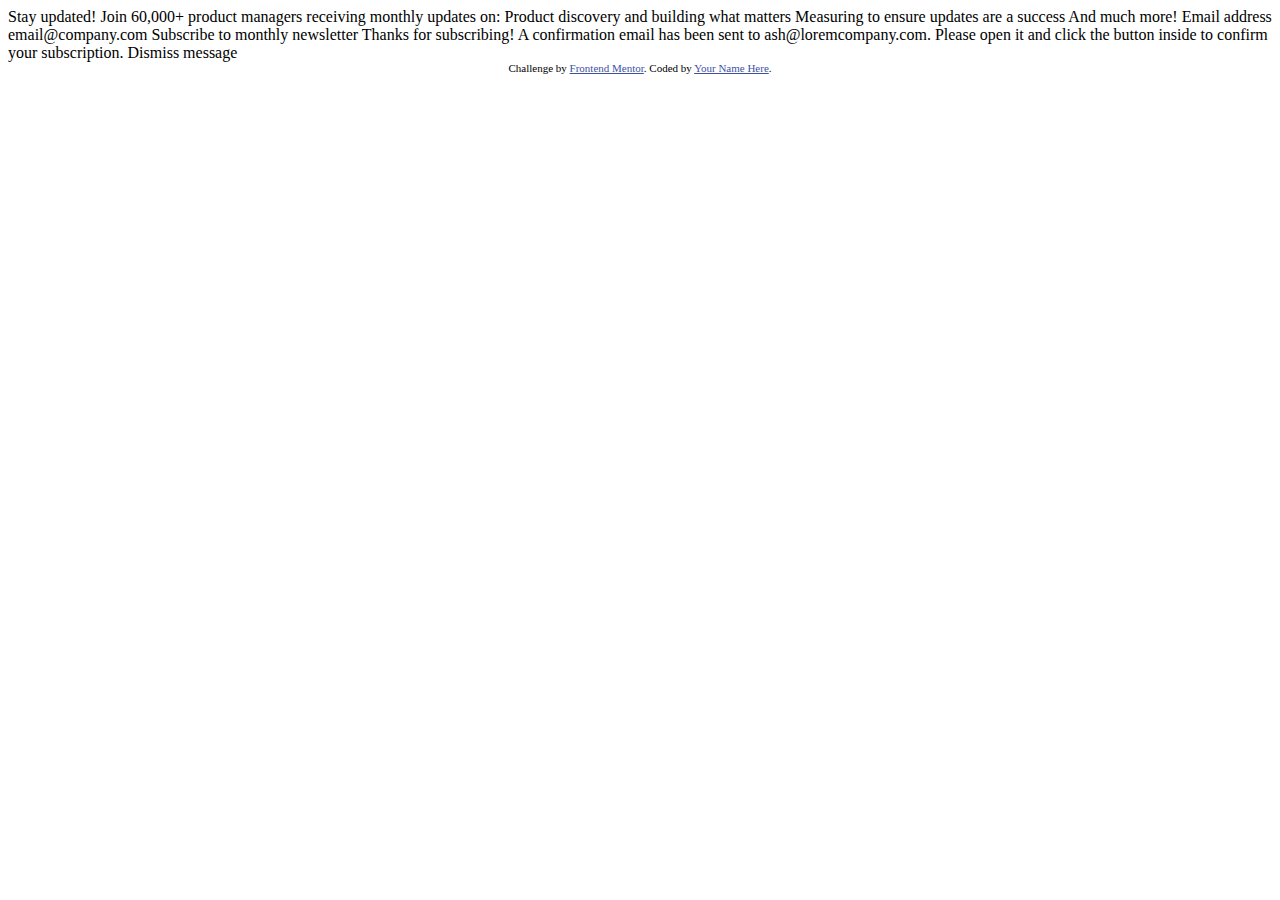
==== index.html @ d02a76fb "Add files via upload" ====
<!DOCTYPE html>
<html lang="en">
<head>
  <meta charset="UTF-8">
  <meta name="viewport" content="width=device-width, initial-scale=1.0"> <!-- displays site properly based on user's device -->

  <link rel="icon" type="image/png" sizes="32x32" href="./assets/images/favicon-32x32.png">
  
  <title>Frontend Mentor | Newsletter sign-up form with success message</title>

  <!-- Feel free to remove these styles or customise in your own stylesheet 👍 -->
  <style>
    .attribution { font-size: 11px; text-align: center; }
    .attribution a { color: hsl(228, 45%, 44%); }
  </style>
</head>
<body>

  <!-- Sign-up form start -->

  Stay updated!

  Join 60,000+ product managers receiving monthly updates on:

  Product discovery and building what matters
  Measuring to ensure updates are a success
  And much more!

  Email address
  email@company.com

  Subscribe to monthly newsletter

  <!-- Sign-up form end -->

  <!-- Success message start -->

  Thanks for subscribing!

  A confirmation email has been sent to ash@loremcompany.com. 
  Please open it and click the button inside to confirm your subscription.

  Dismiss message

  <!-- Success message end -->
  
  <div class="attribution">
    Challenge by <a href="https://www.frontendmentor.io?ref=challenge" target="_blank">Frontend Mentor</a>. 
    Coded by <a href="#">Your Name Here</a>.
  </div>
</body>
</html>
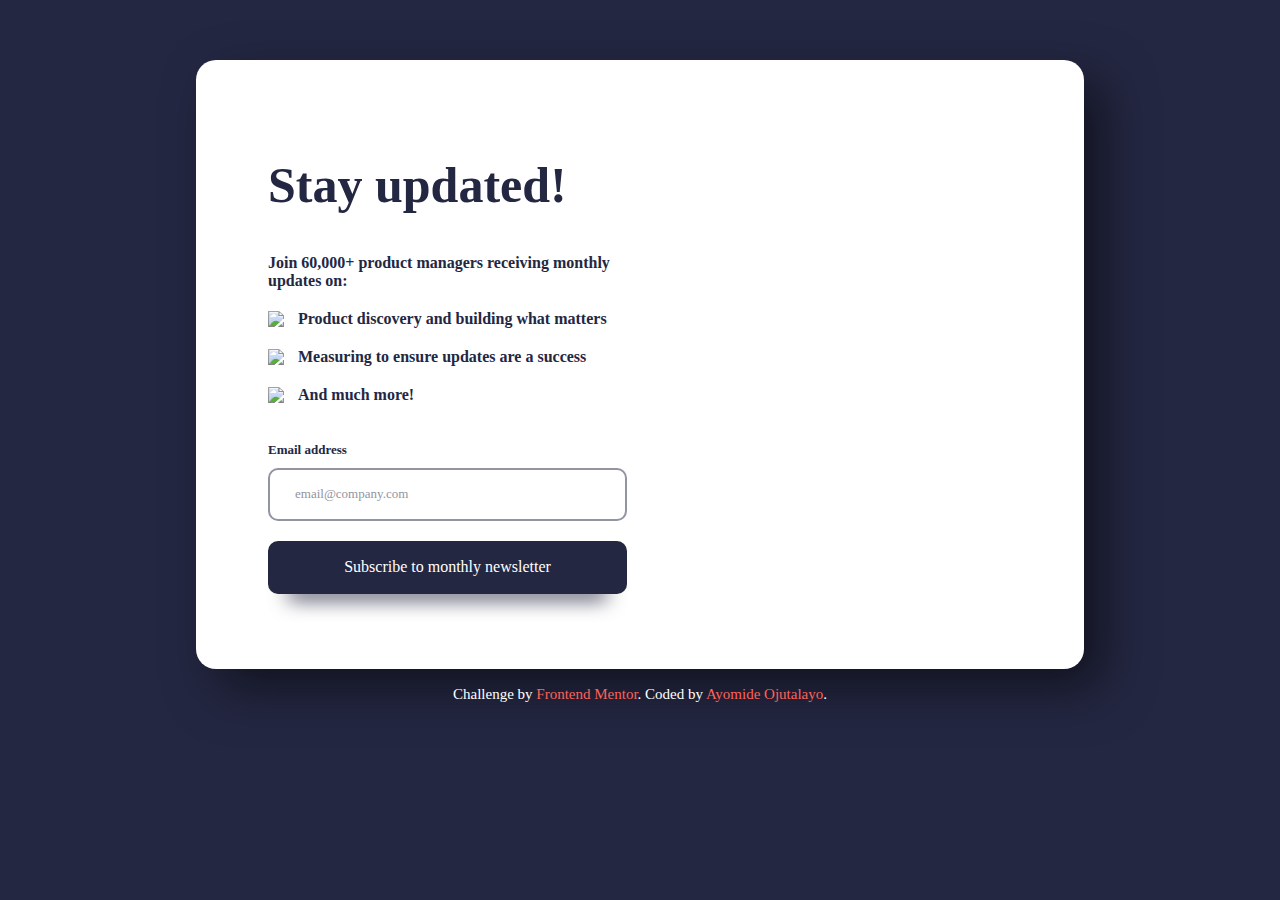
==== commit 62691a66: "Update index.html" ====
--- a/index.html
+++ b/index.html
@@ -4,49 +4,73 @@
   <meta charset="UTF-8">
   <meta name="viewport" content="width=device-width, initial-scale=1.0"> <!-- displays site properly based on user's device -->
 
+  <link href="css/style.css" rel="stylesheet">
   <link rel="icon" type="image/png" sizes="32x32" href="./assets/images/favicon-32x32.png">
   
   <title>Frontend Mentor | Newsletter sign-up form with success message</title>
 
-  <!-- Feel free to remove these styles or customise in your own stylesheet 👍 -->
-  <style>
-    .attribution { font-size: 11px; text-align: center; }
-    .attribution a { color: hsl(228, 45%, 44%); }
-  </style>
 </head>
 <body>
 
-  <!-- Sign-up form start -->
+  <div>
+    <div class="main">
+      <div class="img-content">
+        <div class="sign-up-img"></div>
+      </div>
+      <div class="sign-up-form">
+        <div class="content">
+          <!-- Sign-up form start -->
+          <h1>Stay updated!</h1>
 
-  Stay updated!
+          <h4>Join 60,000+ product managers receiving monthly updates on:</h4>
 
-  Join 60,000+ product managers receiving monthly updates on:
+          <div class="content-info"> 
+            <div class="content-list">
+              <img src="/Newsletter-sign-up/assets/images/icon-list.svg">
+              <h4> Product discovery and building what matters</h4>
+            </div>   
+            <div class="content-list">
+              <img src="/Newsletter-sign-up/assets/images/icon-list.svg">
+              <h4> Measuring to ensure updates are a success</h4>
+            </div>
+            <div class="content-list">
+              <img src="/Newsletter-sign-up/assets/images/icon-list.svg">    
+              <h4> And much more!</h4>
+            </div>
+          </div>
 
-  Product discovery and building what matters
-  Measuring to ensure updates are a success
-  And much more!
+          <form class="sign-up-Form" id="form">
+            <div>
+              <label for="email"><p>Email address</p> <span class="erro-r">Valid email required</span></label><br>
+              <input type="email" class="email sme" id="email" placeholder="email@company.com">
+            </div>
+            <div>
+              <div class="button sme" formtarget="_top">Subscribe to monthly newsletter</div>
+            </div>
+          </form>
+          <!-- Sign-up form end -->
+        </div>
+      </div>
+    </div>
 
-  Email address
-  email@company.com
-
-  Subscribe to monthly newsletter
-
-  <!-- Sign-up form end -->
-
-  <!-- Success message start -->
-
-  Thanks for subscribing!
-
-  A confirmation email has been sent to ash@loremcompany.com. 
-  Please open it and click the button inside to confirm your subscription.
-
-  Dismiss message
-
-  <!-- Success message end -->
-  
+    <!-- Success message start -->
+    <div class="success-message">
+      <div class="success-message-content">
+        <img src="/assets/images/icon-success.svg">
+        <h1>Thanks for subscribing!</h1>
+        <h4>A confirmation email has been sent to <b>ash@loremcompany.com</b>. 
+          Please open it and click the div inside to confirm your subscription.</h4>
+      </div>
+      <div class="success-message-dismiss">
+        <div class="button sme">Dismiss message</div>
+      </div>
+    </div>
+    <!-- Success message end -->
+  </div>
   <div class="attribution">
     Challenge by <a href="https://www.frontendmentor.io?ref=challenge" target="_blank">Frontend Mentor</a>. 
-    Coded by <a href="#">Your Name Here</a>.
+    Coded by <a href="https://www.ayocodex.site">Ayomide Ojutalayo</a>.
   </div>
 </body>
-</html>+<script src="js/script.js"></script>
+</html>
--- a/css/style.css
+++ b/css/style.css
@@ -0,0 +1,277 @@
+:root{
+    --Tomato: hsl(4, 100%, 67%);
+    --Dark_Slate_Grey: hsl(234, 29%, 20%);
+    --Charcoal_Grey: hsl(235, 18%, 26%);
+    --Grey: hsl(231, 7%, 60%);
+    --White: hsl(0, 0%, 100%);
+}
+*{
+    padding: 0;
+    margin: 0;
+    box-sizing: border-box; 
+}
+@font-face {
+    font-family: theFont;
+    src: url(/Newsletter-sign-up/assets/fonts/Roboto-Regular.ttf);
+}
+body{
+    background: var(--Dark_Slate_Grey);
+    color: var(--White);
+    font-family: theFont;
+    font-size: 16px;
+    overflow: hidden;
+}
+.main{
+    align-items: center;
+    background: var(--White);
+    border-radius: 20px;
+    box-shadow: 20px 20px 50px rgba(0,0,0,0.5);
+    display: flex;
+    flex-direction: row-reverse;
+    height: 609px;
+    justify-content: center;
+    margin: 60px auto;
+    width: 888px;
+}
+@media (max-width: 430px){
+    body{
+        background: var(--White) !important;
+        color: var(--Dark_Slate_Grey) !important;
+        overflow: hidden !important;
+    }
+    .main{
+        border-radius: 0px;
+        box-shadow: none;
+        display: block;
+        height: 842px;
+        background: none !important;
+        flex-direction: column-reverse !important;
+        margin: 0 0;
+        overflow: hidden;
+        width: auto;
+    }
+    .sign-up-form{
+        width: auto !important;
+    }
+    .sign-up-img{
+        background: url(/Newsletter-sign-up/assets/images/illustration-sign-up-mobile.svg) no-repeat !important;
+        background-size: contain !important;
+        height: 284px !important;
+        margin-right: 0px !important;
+        width: 375px !important;
+    }
+    .sme{
+        width: 309px !important;
+    }
+    .content{
+        padding: 13px 33px !important;
+    }
+    .content h1{
+        font-size: 40px !important;
+        margin: 20px 0 !important;
+    }
+    .content-list img {
+        margin-bottom: 14px;
+    }
+    label{
+        width: 309px !important;
+    }
+    .button{
+        box-shadow: none !important;
+        cursor: none;
+    }
+    .success-message{
+        box-shadow: none !important;
+        height: 842px !important;
+        margin: 0px 0px !important;
+        width: auto !important;
+    }
+    .success-message-content {
+        margin: 114px 22px;
+        padding: 0 6px !important;
+    }
+    .success-message-content h1 {
+        font-size: 40px !important;
+    }
+    .success-message-content h4 {
+        font-size: 17px !important;
+    }
+    .success-message-dismiss {
+        bottom: 76px;
+        padding: 0 32px !important;
+        position: absolute;
+    }
+    .attribution{
+        margin-top: -41px !important;
+    }
+}
+.success-message{
+    align-items: center;
+    background: var(--White);
+    border-radius: 20px;
+    box-shadow: 20px 20px 50px rgba(0,0,0,0.5);
+    display: none;
+    height: 484px;
+    justify-content: center;
+    margin: 110px auto;
+    width: 491px;
+}
+.success-message button{
+    align-self: center;
+}
+.success-message-content{
+    /****/
+    padding: 0 56px;
+}
+.success-message-content img{
+    margin-top: 30px;
+}
+.success-message-content h1{
+    color: var(--Dark_Slate_Grey);
+    font-size: 50px;
+    margin: 25px 0;
+}
+.success-message-content h4{
+    color: var(--Grey);
+    font-size: 20px;
+    margin: 0 0;
+}
+b{
+    color: var(--Dark_Slate_Grey);
+}
+.success-message-dismiss{
+    padding: 0 56px;
+    margin: 26px 0;
+}
+.sign-up-form{
+    color: var(--Dark_Slate_Grey);
+    width: 50%;
+}
+.sign-up-img{
+    background: url(/Newsletter-sign-up/assets/images/illustration-sign-up-desktop.svg) no-repeat;
+    background-size: contain;
+    height: 90%;
+    margin-right: -40px;
+    width: 400px;
+}
+.content{
+    padding: 30px;
+}
+.content h1{
+    font-size: 50px;
+    margin: 40px 0;
+}
+.content h4{
+    margin: 10px 0;
+}
+.content-list img{
+    margin-right: 10px;
+    width: 20px;
+}
+.content-info div{
+    align-items: center;
+    display: flex;
+}
+.sme{
+    border-radius: 10px;
+    font-family: theFont;
+    height: 53px;
+    outline: none;
+    width: 359px;
+}
+.email{
+    border: 2px solid var(--Grey);
+    padding-left: 20px;
+}
+.error{
+    background: hsla(0, 100%, 50%, 0.192);
+    border: 1px solid hsla(0, 100%, 50%, 0.863) !important;
+    color: red !important;
+}
+.email:focus{
+    border: 2px solid var(--Charcoal_Grey);
+}
+.email::placeholder{
+    color: var(--Grey);
+    font-size: small;
+    padding-left: 5px;
+}
+#form div{
+    margin-bottom: 20px;
+}
+label{
+    align-items: center;
+    display: flex;
+    justify-content: space-between;
+    width: 359px;
+}
+label p{
+    color: var(--Dark_Slate_Grey);
+    font-size: small;
+    font-weight: bold;
+    margin-top: 28px;
+    margin-bottom: -8px;
+}
+label span{
+    color: hsla(0, 100%, 50%, 0.796);
+    display: none;
+    font-size: small;
+    font-weight: bold;
+    margin-top: 28px;
+    margin-bottom: -8px;
+}
+.button{
+    background: var(--Dark_Slate_Grey);
+    border: none;
+    box-shadow: 0px 25px 20px -20px var(--Charcoal_Grey);
+    color: var(--White);
+    padding: 17px 10px;
+    text-align: center;
+    
+}
+.button:hover{
+    background: var(--Tomato);
+    box-shadow: 0px 25px 20px -20px var(--Tomato);
+    cursor: pointer;
+}
+.attribution { 
+    font-family: theFont;
+    font-size: 15px; 
+    text-align: center; 
+}
+.attribution a { 
+    color:var(--Tomato);
+    text-decoration: none; 
+}
+.attribution a:hover {
+    text-decoration: underline;
+}
+@media (min-height: 700px) {
+    .attribution{
+        margin-top: -43px;
+    }
+}
+@media (max-width: 767px) and (min-width: 360px){
+    /* Styles for tablets and small desktops */
+    /**.main {
+        height: auto;
+        width: 100%;
+    }**/
+    .img-content{
+        box-shadow: none !important;
+        border-bottom-left-radius: 16px;
+        border-bottom-right-radius: 16px;
+        height: 97px;
+        overflow: hidden;
+    }
+    .sign-up-img{
+        background-repeat: inherit !important;
+        background-size: contain;
+        margin-right: 0px;
+        width: 100% !important;
+    }
+    .attribution{
+        margin-top: 0 !important;
+    }
+}
+
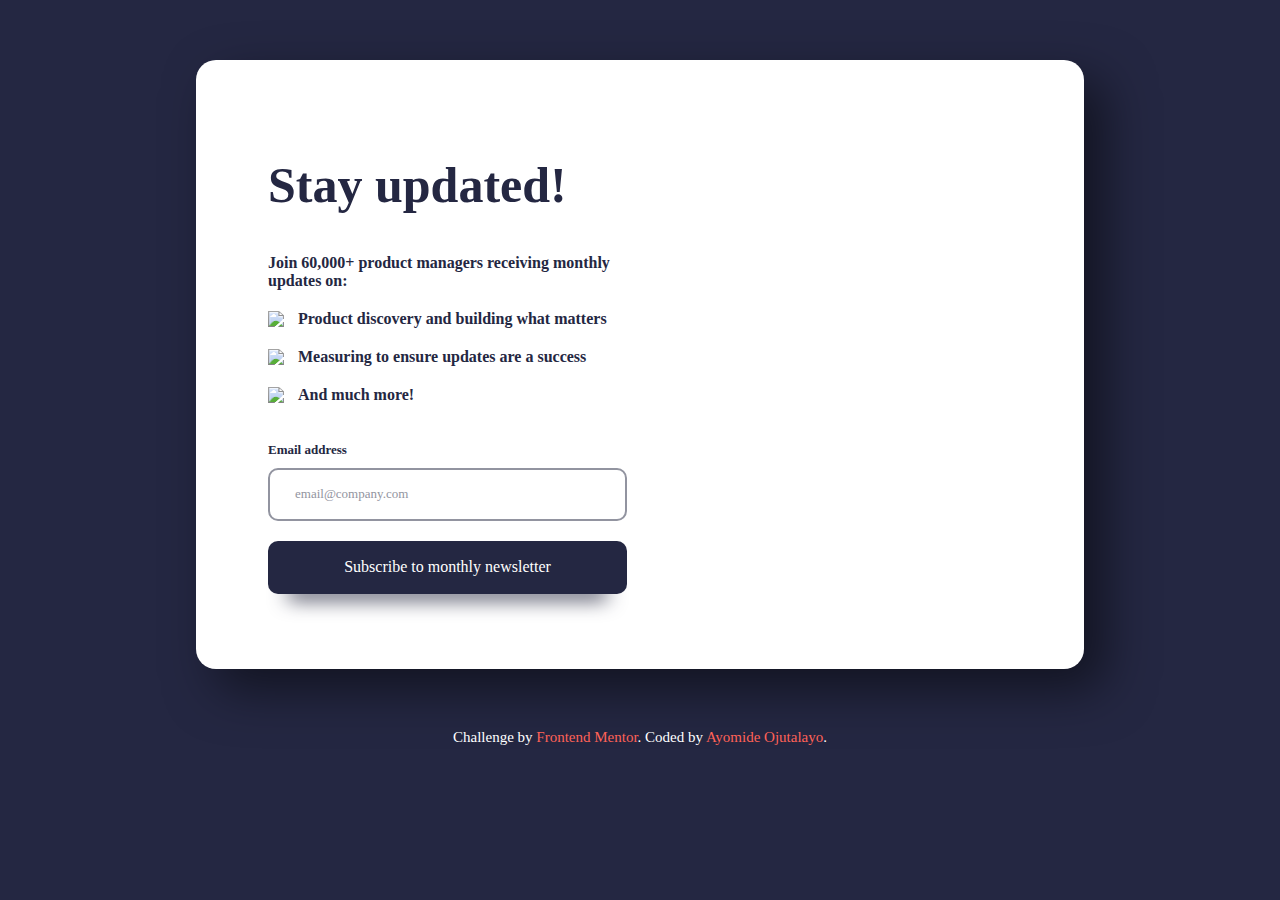
==== commit da6ed4fb: "update" ====
--- a/index.html
+++ b/index.html
@@ -54,15 +54,17 @@
     </div>
 
     <!-- Success message start -->
-    <div class="success-message">
+    <div class="success-message" data-wow-delay="0.1s">
+      <div>
       <div class="success-message-content">
-        <img src="/assets/images/icon-success.svg">
+        <img src="/Newsletter-sign-up/assets/images/icon-success.svg">
         <h1>Thanks for subscribing!</h1>
         <h4>A confirmation email has been sent to <b>ash@loremcompany.com</b>. 
           Please open it and click the div inside to confirm your subscription.</h4>
       </div>
       <div class="success-message-dismiss">
         <div class="button sme">Dismiss message</div>
+      </div>
       </div>
     </div>
     <!-- Success message end -->
--- a/css/style.css
+++ b/css/style.css
@@ -54,14 +54,15 @@
         width: auto !important;
     }
     .sign-up-img{
-        background: url(/Newsletter-sign-up/assets/images/illustration-sign-up-mobile.svg) no-repeat !important;
-        background-size: contain !important;
+        background: url(/Newsletter-sign-up/assets/images/illustration-sign-up-mobile.svg) !important;
+        background-repeat-y: no-repeat !important;
+        background-size: cover !important;
         height: 284px !important;
         margin-right: 0px !important;
-        width: 375px !important;
+        width: 100% !important;
     }
     .sme{
-        width: 309px !important;
+        width: 100% !important;
     }
     .content{
         padding: 13px 33px !important;
@@ -99,7 +100,8 @@
     .success-message-dismiss {
         bottom: 76px;
         padding: 0 32px !important;
-        position: absolute;
+        position: relative;
+        width: 100%;
     }
     .attribution{
         margin-top: -41px !important;
@@ -116,6 +118,13 @@
     margin: 110px auto;
     width: 491px;
 }
+.success-message div{
+    animation: fadeIn 1s;
+}
+@keyframes fadeIn {
+    0% {opacity: 0;}
+    100% {opacity: 1;}
+}
 .success-message button{
     align-self: center;
 }
@@ -234,10 +243,12 @@
     box-shadow: 0px 25px 20px -20px var(--Tomato);
     cursor: pointer;
 }
-.attribution { 
+.attribution {
+    bottom: 0 !important;
     font-family: theFont;
     font-size: 15px; 
-    text-align: center; 
+    text-align: center;
+    position: sticky;  
 }
 .attribution a { 
     color:var(--Tomato);
@@ -246,12 +257,7 @@
 .attribution a:hover {
     text-decoration: underline;
 }
-@media (min-height: 700px) {
-    .attribution{
-        margin-top: -43px;
-    }
-}
-@media (max-width: 767px) and (min-width: 360px){
+@media (max-width: 767px) and (min-width: 380px){
     /* Styles for tablets and small desktops */
     /**.main {
         height: auto;
@@ -261,17 +267,33 @@
         box-shadow: none !important;
         border-bottom-left-radius: 16px;
         border-bottom-right-radius: 16px;
-        height: 97px;
+        height: 262px;
         overflow: hidden;
     }
-    .sign-up-img{
+    sign-up-img{
         background-repeat: inherit !important;
         background-size: contain;
         margin-right: 0px;
         width: 100% !important;
     }
     .attribution{
-        margin-top: 0 !important;
-    }
-}
-
+        bottom: 0 !important;
+    }
+}
+@media (max-height: 841px) {
+    .img-content{
+        border-bottom-left-radius: 16px;
+        border-bottom-right-radius: 16px;
+        height: 170px;
+        overflow: hidden;
+    }
+}
+@media (max-height: 632px){
+    .attribution{
+        margin-top: -100px !important;
+        position: relative;
+    }
+    body{
+        overflow: auto !important;
+    }
+}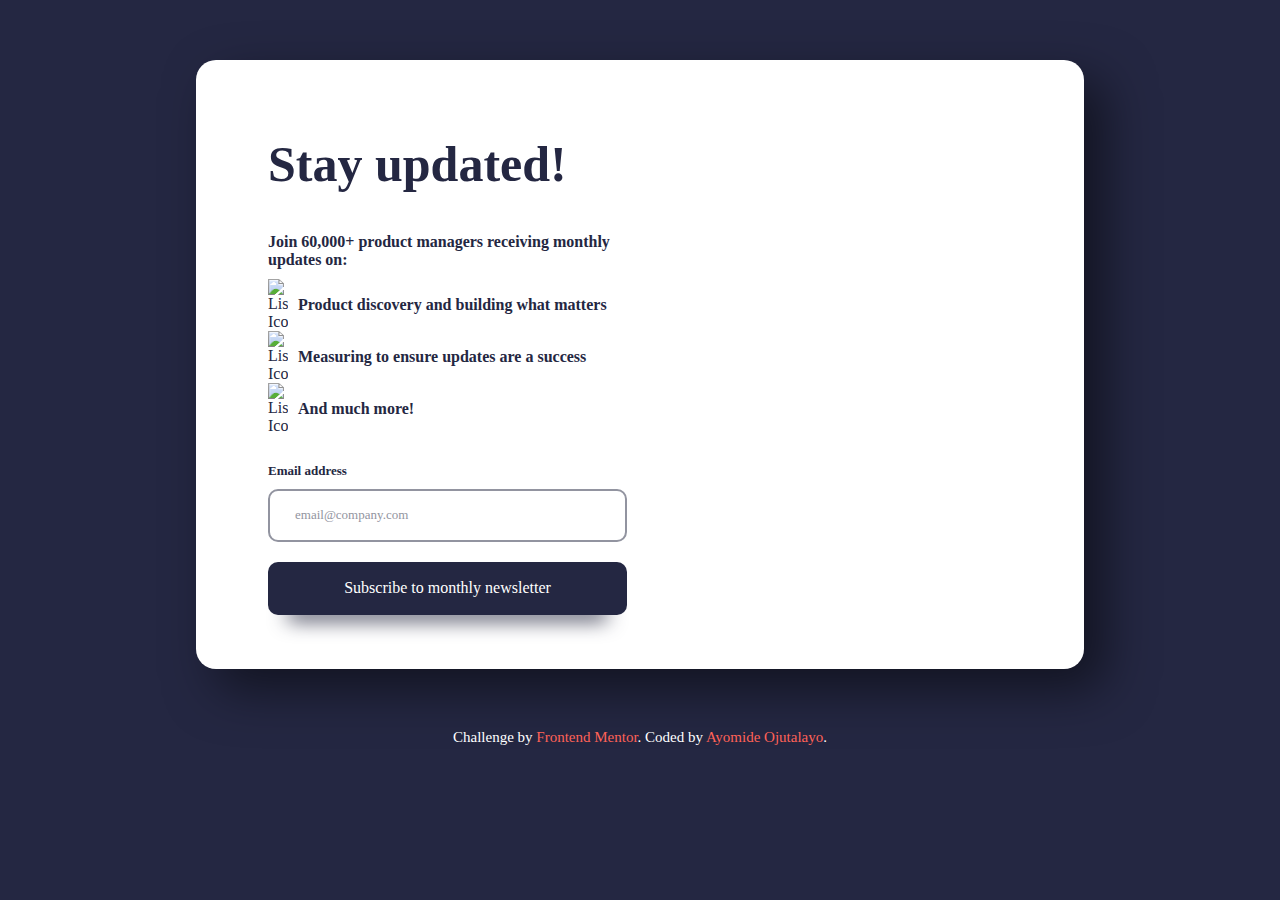
==== commit 3457c471: "Update index.html" ====
--- a/index.html
+++ b/index.html
@@ -12,7 +12,7 @@
 </head>
 <body>
 
-  <div>
+  <div role="main">
     <div class="main">
       <div class="img-content">
         <div class="sign-up-img"></div>
@@ -26,15 +26,15 @@
 
           <div class="content-info"> 
             <div class="content-list">
-              <img src="/Newsletter-sign-up/assets/images/icon-list.svg">
+              <img src="/Newsletter-sign-up/assets/images/icon-list.svg" alt="List Icon">
               <h4> Product discovery and building what matters</h4>
             </div>   
             <div class="content-list">
-              <img src="/Newsletter-sign-up/assets/images/icon-list.svg">
+              <img src="/Newsletter-sign-up/assets/images/icon-list.svg" alt="List Icon">
               <h4> Measuring to ensure updates are a success</h4>
             </div>
             <div class="content-list">
-              <img src="/Newsletter-sign-up/assets/images/icon-list.svg">    
+              <img src="/Newsletter-sign-up/assets/images/icon-list.svg" alt="List Icon">    
               <h4> And much more!</h4>
             </div>
           </div>
@@ -45,7 +45,7 @@
               <input type="email" class="email sme" id="email" placeholder="email@company.com">
             </div>
             <div>
-              <div class="button sme" formtarget="_top">Subscribe to monthly newsletter</div>
+              <div class="button sme">Subscribe to monthly newsletter</div>
             </div>
           </form>
           <!-- Sign-up form end -->
@@ -57,7 +57,7 @@
     <div class="success-message" data-wow-delay="0.1s">
       <div>
       <div class="success-message-content">
-        <img src="/Newsletter-sign-up/assets/images/icon-success.svg">
+        <img src="/Newsletter-sign-up/assets/images/icon-success.svg" alt="Success List Icon">
         <h1>Thanks for subscribing!</h1>
         <h4>A confirmation email has been sent to <b>ash@loremcompany.com</b>. 
           Please open it and click the div inside to confirm your subscription.</h4>
@@ -69,7 +69,7 @@
     </div>
     <!-- Success message end -->
   </div>
-  <div class="attribution">
+  <div class="attribution" alt="List Icon">
     Challenge by <a href="https://www.frontendmentor.io?ref=challenge" target="_blank">Frontend Mentor</a>. 
     Coded by <a href="https://www.ayocodex.site">Ayomide Ojutalayo</a>.
   </div>
--- a/css/style.css
+++ b/css/style.css
@@ -55,7 +55,6 @@
     }
     .sign-up-img{
         background: url(/Newsletter-sign-up/assets/images/illustration-sign-up-mobile.svg) !important;
-        background-repeat-y: no-repeat !important;
         background-size: cover !important;
         height: 284px !important;
         margin-right: 0px !important;
@@ -296,4 +295,9 @@
     body{
         overflow: auto !important;
     }
+}
+@media (max-height: 667px){
+    .img-content {
+    height: 100px;
+    }
 }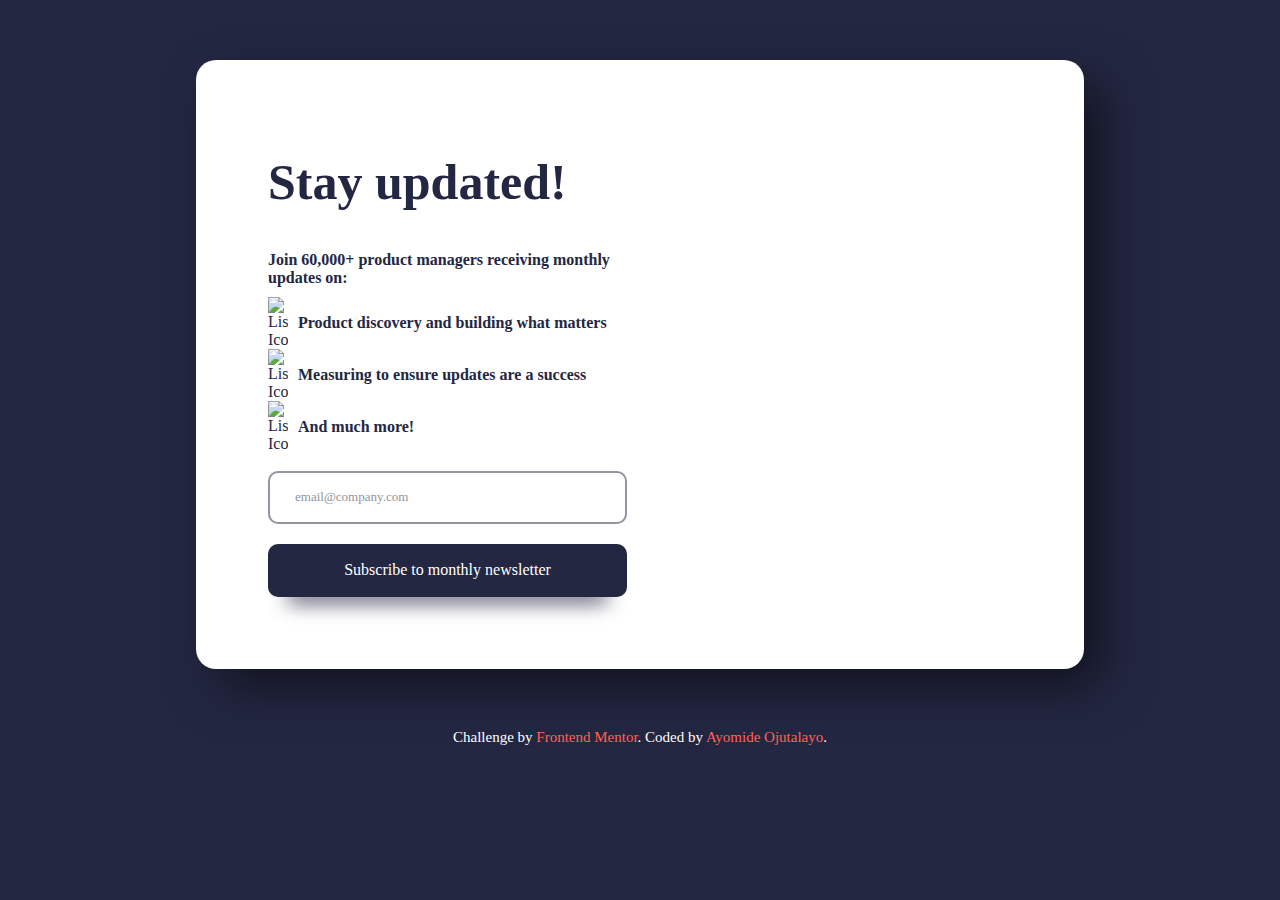
==== commit 2a0faa10: "update" ====
--- a/index.html
+++ b/index.html
@@ -39,9 +39,9 @@
             </div>
           </div>
 
-          <form class="sign-up-Form" id="form">
+          <form class="sign-up-Form" id="form" role="form">
             <div>
-              <label for="email"><p>Email address</p> <span class="erro-r">Valid email required</span></label><br>
+              <label for="email"><span>Email address</span> <span class="erro-r">Valid email required</span></label><br>
               <input type="email" class="email sme" id="email" placeholder="email@company.com">
             </div>
             <div>
@@ -57,7 +57,7 @@
     <div class="success-message" data-wow-delay="0.1s">
       <div>
       <div class="success-message-content">
-        <img src="/Newsletter-sign-up/assets/images/icon-success.svg" alt="Success List Icon">
+        <img alt="An Icon Succes Image" src="/Newsletter-sign-up/assets/images/icon-success.svg">
         <h1>Thanks for subscribing!</h1>
         <h4>A confirmation email has been sent to <b>ash@loremcompany.com</b>. 
           Please open it and click the div inside to confirm your subscription.</h4>
@@ -69,7 +69,7 @@
     </div>
     <!-- Success message end -->
   </div>
-  <div class="attribution" alt="List Icon">
+  <div class="attribution" role="contentinfo">
     Challenge by <a href="https://www.frontendmentor.io?ref=challenge" target="_blank">Frontend Mentor</a>. 
     Coded by <a href="https://www.ayocodex.site">Ayomide Ojutalayo</a>.
   </div>
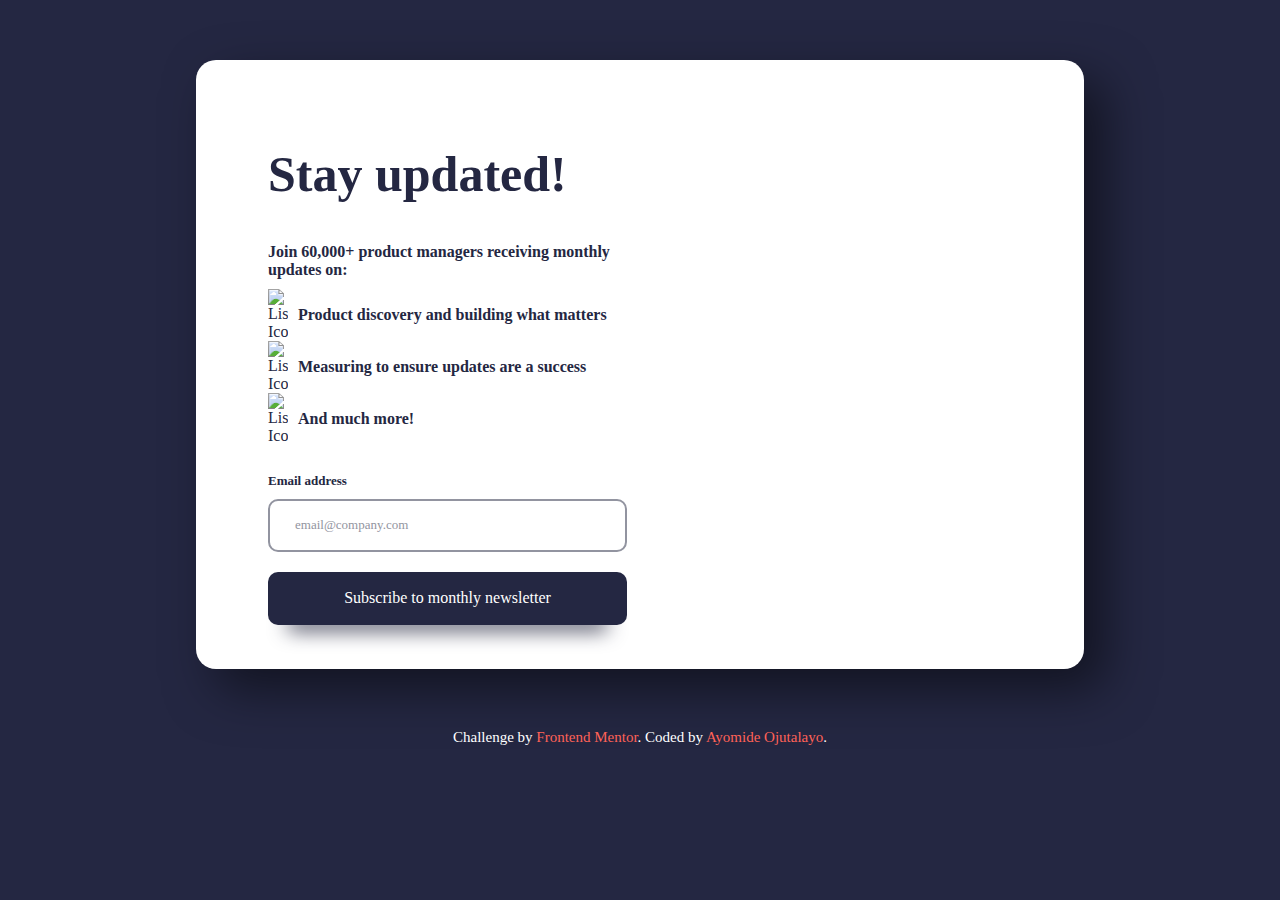
==== commit c1756183: "update" ====
--- a/index.html
+++ b/index.html
@@ -39,9 +39,12 @@
             </div>
           </div>
 
-          <form class="sign-up-Form" id="form" role="form">
-            <div>
-              <label for="email"><span>Email address</span> <span class="erro-r">Valid email required</span></label><br>
+          <form class="sign-up-Form" id="form" action="/submit" method="POST">
+            <div class="form-content">
+              <div class="label">
+                <div class="eml">Email address</div> 
+                <div class="erro-r">Valid email required</div>
+              </div><br>
               <input type="email" class="email sme" id="email" placeholder="email@company.com">
             </div>
             <div>
@@ -55,7 +58,7 @@
 
     <!-- Success message start -->
     <div class="success-message" data-wow-delay="0.1s">
-      <div>
+      <div class="divv">
       <div class="success-message-content">
         <img alt="An Icon Succes Image" src="/Newsletter-sign-up/assets/images/icon-success.svg">
         <h1>Thanks for subscribing!</h1>
@@ -66,6 +69,10 @@
         <div class="button sme">Dismiss message</div>
       </div>
       </div>
+      <!-- Pre Loader -->
+        <div id="loader" class="show">
+            <div class="loader"></div>
+        </div>
     </div>
     <!-- Success message end -->
   </div>
@@ -75,4 +82,6 @@
   </div>
 </body>
 <script src="js/script.js"></script>
+<script src="https://ajax.googleapis.com/ajax/libs/jquery/3.5.1/jquery.min.js"></script>
+<script src="js/main.js"></script>
 </html>
--- a/css/style.css
+++ b/css/style.css
@@ -32,6 +32,52 @@
     justify-content: center;
     margin: 60px auto;
     width: 888px;
+}
+#loader {
+    position: fixed;
+    top: 0;
+    right: 0;
+    bottom: 0;
+    left: 0;
+    display: flex;
+    align-items: center;
+    justify-content: center;
+    background: #ffffff;
+    opacity: 0;
+    visibility: hidden;
+    -webkit-transition: opacity .3s ease-out, visibility 0s linear .3s;
+    -o-transition: opacity .3s ease-out, visibility 0s linear .3s;
+    transition: opacity .3s ease-out, visibility 0s linear .3s;
+    z-index: 999;
+}
+
+#loader.show {
+    -webkit-transition: opacity .6s ease-out, visibility 0s linear 0s;
+    -o-transition: opacity .6s ease-out, visibility 0s linear 0s;
+    transition: opacity .6s ease-out, visibility 0s linear 0s;
+    visibility: visible;
+    opacity: 1;
+}
+
+#loader .loader {
+    position: relative;
+    width: 45px;
+    height: 45px;
+    border: 5px solid #dddddd;
+    border-top: 5px solid #EF233C;
+    border-radius: 50%;
+    -webkit-animation: spin 2s linear infinite;
+    animation: spin 2s linear infinite;
+}
+
+@-webkit-keyframes spin {
+    0% { -webkit-transform: rotate(0deg); }
+    100% { -webkit-transform: rotate(360deg); }
+}
+
+@keyframes spin {
+    0% { transform: rotate(0deg); }
+    100% { transform: rotate(360deg); }
 }
 @media (max-width: 430px){
     body{
@@ -73,9 +119,9 @@
     .content-list img {
         margin-bottom: 14px;
     }
-    label{
+    /**.label{
         width: 309px !important;
-    }
+    }**/
     .button{
         box-shadow: none !important;
         cursor: none;
@@ -117,7 +163,7 @@
     margin: 110px auto;
     width: 491px;
 }
-.success-message div{
+.success-message .divv{
     animation: fadeIn 1s;
 }
 @keyframes fadeIn {
@@ -204,29 +250,30 @@
     font-size: small;
     padding-left: 5px;
 }
-#form div{
+#form .form-content{
     margin-bottom: 20px;
 }
-label{
+.label{
     align-items: center;
     display: flex;
     justify-content: space-between;
-    width: 359px;
-}
-label p{
+    max-width: 359px;
+}
+.label .eml{
     color: var(--Dark_Slate_Grey);
     font-size: small;
     font-weight: bold;
     margin-top: 28px;
-    margin-bottom: -8px;
-}
-label span{
+    margin-bottom: -8px !important;
+}
+.label .erro-r{
     color: hsla(0, 100%, 50%, 0.796);
     display: none;
     font-size: small;
     font-weight: bold;
     margin-top: 28px;
     margin-bottom: -8px;
+    text-align: end;
 }
 .button{
     background: var(--Dark_Slate_Grey);
@@ -300,4 +347,20 @@
     .img-content {
     height: 100px;
     }
+}
+@media (max-width: 216px){
+    body{
+        overflow: scroll !important;
+    }
+    .attribution{
+        position: relative;
+    }
+}
+@media (min-width: 431px){
+    #loader{
+        border-radius: 20px;
+        height: 484px !important;
+        margin: 110px auto !important;
+        width: 491px;
+    }
 }